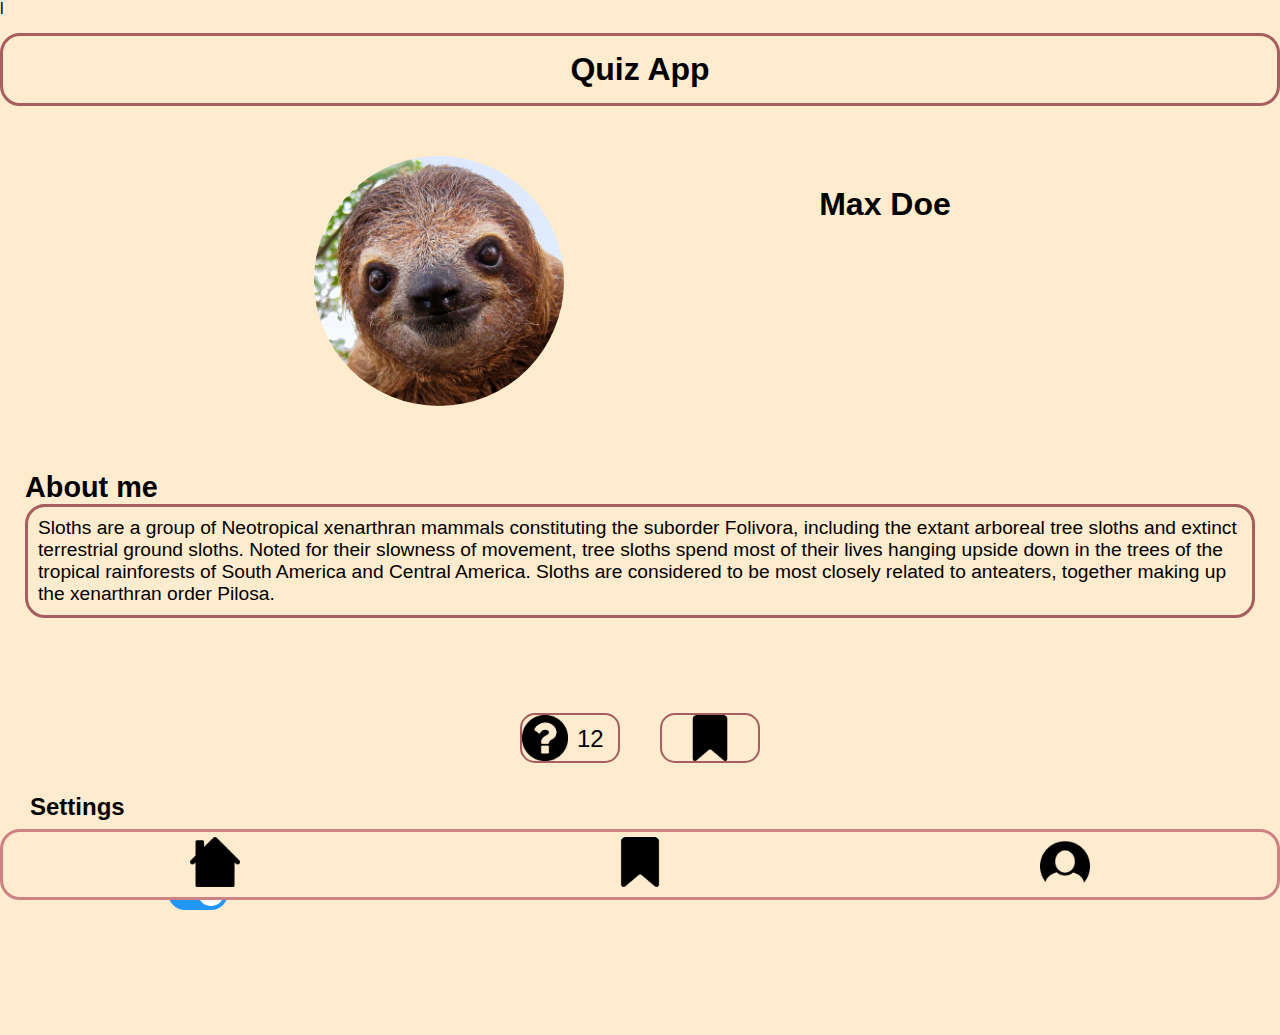
==== profile-index.html @ de660599 "update quiz" ====
<!DOCTYPE html>
<html lang="en">
  <head>
    <meta charset="UTF-8" />
    <meta http-equiv="X-UA-Compatible" content="IE=edge" />
    <meta name="viewport" content="width=device-width, initial-scale=1.0" />
    <link rel="stylesheet" href="styles.css" />
    <title>Quiz App</title></head
  >l
  <body>
    <h1>Quiz App</h1>
    <main>
      <img class="profilepic" src="profilepic.jpg" />
      <h1 class="max">Max Doe</h1>
      <div class="description">
        <h2>About me</h2>
        <p class="sloths">
          Sloths are a group of Neotropical xenarthran mammals constituting the
          suborder Folivora, including the extant arboreal tree sloths and
          extinct terrestrial ground sloths. Noted for their slowness of
          movement, tree sloths spend most of their lives hanging upside down in
          the trees of the tropical rainforests of South America and Central
          America. Sloths are considered to be most closely related to
          anteaters, together making up the xenarthran order Pilosa.
        </p>
      </div class="newicons">
      <button class="number"><p>12</p></button>
      <button class="bookmark2"></button>
    </main>
    <h2 class="settings">Settings</h2>
    <div class="dmode">
        <h2>Dark Mode</h2>
    <label class="switch">
        <input type="checkbox" checked>
        <span class="slider round"></span>
      </label>
    </div>
    <footer>
      <a href="index.html"><p class="home-icon"></p></a>
      <p class="bookmark-icon"></p>
      <a href="profile-index.html"><p class="profile-icon"></p></a>
    </footer>
  </body>
</html>
---- styles.css ----
* {
  margin: 0;
  padding: 0;
  box-sizing: border-box;
  background-color: blanchedalmond;
  font-family: "Gill Sans", "Gill Sans MT", Calibri, "Trebuchet MS", sans-serif;
}

h1 {
  display: flex;
  font-size: xx-large;
  font-family: "Gill Sans", "Gill Sans MT", Calibri, "Trebuchet MS", sans-serif;
  justify-content: center;
  border: 3px solid rgb(166, 94, 94);
  border-radius: 20px;
  padding: 15px;
  margin-bottom: 50px;
  margin-top: 15px;
}

main {
  display: flex;
  flex-wrap: wrap;
  justify-content: center;
  gap: 40px;
}
.container {
  display: flex;
  font-size: x-large;
  font-family: "Gill Sans", "Gill Sans MT", Calibri, "Trebuchet MS", sans-serif;
  justify-content: center;
  border: 3px solid rgb(166, 94, 94);
  border-radius: 20px;
  border-color: burlywood;
  flex-direction: column;
  width: 800px;
  background-color: rgb(166, 94, 94);
  max-width: 900px;
  min-width: 350px;
}
div {
  text-align: center;
  padding: 25px;
}
.question {
  border: 3px solid rgb(166, 94, 94);
  border-radius: 20px;
}
button {
  display: flex;
  align-self: center;
  font-size: large;
  font-family: "Gill Sans", "Gill Sans MT", Calibri, "Trebuchet MS", sans-serif;
  border-radius: 20px;
  border: 2px solid rgb(166, 94, 94);
  padding: 10px;
  padding-left: 20px;
  padding-right: 20px;
  margin-top: 30px;
}

footer {
  position: fixed;
  bottom: 0;
  border: 3px solid rgb(205, 131, 131);
  border-radius: 20px;
  display: flex;
  justify-content: space-around;
  width: 100%;
  padding-top: 5px;
}
.bookmark-icon {
  background-image: url("bookmark.png");
  background-repeat: no-repeat;
  background-size: contain;
  width: 50px;
  height: 50px;
  margin-bottom: 10px;
}
.home-icon {
  background-image: url("home.png");
  background-repeat: no-repeat;
  background-size: contain;
  width: 50px;
  height: 50px;
  margin-bottom: 10px;
}
.profile-icon {
  background-image: url("profile.png");
  background-repeat: no-repeat;
  background-size: contain;
  width: 50px;
  height: 50px;
  margin-bottom: 10px;
}
ul {
  display: flex;
  align-self: flex-start;
  margin-top: 20px;
  margin-bottom: 0px;
  border-radius: 20px;
}
.tags {
  display: flex;
  justify-content: flex-start;
  border: 2px solid rgb(166, 94, 94);
}
.tags p {
  flex-direction: column;
  border: 2px solid rgb(166, 94, 94);
  margin: 2px;
  font-size: medium;
  border-radius: 20px;
}

.profilepic {
  display: flex;
  align-self: flex-start;
  width: 250px;
  height: 250px;
  border-radius: 150px;
  margin-right: 200px;
}
.max {
  border: none;
  font-size: xx-large;
}
.description {
  display: block;
  text-align: left;
  font-family: "Gill Sans", "Gill Sans MT", Calibri, "Trebuchet MS", sans-serif;
  font-size: larger;
}
.sloths {
  display: block;
  font-family: "Gill Sans", "Gill Sans MT", Calibri, "Trebuchet MS", sans-serif;
  border-radius: 20px;
  border: 3px solid rgb(166, 94, 94);
  padding: 10px;
}
.newicon {
  display: flex;
  flex-direction: column;
}
.bookmark2 {
  background-image: url("bookmark.png");
  background-repeat: no-repeat;
  background-size: contain;
  background-position: center center;
  width: 100px;
  height: 50px;
  border-radius: 15px;
}
.number {
  background-image: url("questionmark.png");
  background-repeat: no-repeat;
  background-size: contain;
  background-position: left;
  text-align: right;
  width: 100px;
  height: 50px;
  border-radius: 15px;
}
.number p {
  font-size: x-large;
  margin-left: 35px;
}
.settings {
  padding: 30px;
  margin-right: 10px;
}
.dmode {
  display: flex;
  margin-bottom: 100px;
  gap: 20px;
}
.switch {
  position: relative;
  display: inline-block;
  width: 60px;
  height: 34px;
}

.switch input {
  opacity: 0;
  width: 0;
  height: 0;
}
.slider {
  position: absolute;
  cursor: pointer;
  top: 0;
  left: 0;
  right: 0;
  bottom: 0;
  background-color: #ccc;
  -webkit-transition: 0.4s;
  transition: 0.4s;
}

.slider:before {
  position: absolute;
  content: "";
  height: 26px;
  width: 26px;
  left: 4px;
  bottom: 4px;
  background-color: white;
  -webkit-transition: 0.4s;
  transition: 0.4s;
}

input:checked + .slider {
  background-color: #2196f3;
}

input:focus + .slider {
  box-shadow: 0 0 1px #2196f3;
}

input:checked + .slider:before {
  -webkit-transform: translateX(26px);
  -ms-transform: translateX(26px);
  transform: translateX(26px);
}

/* Rounded sliders */
.slider.round {
  border-radius: 34px;
}

.slider.round:before {
  border-radius: 50%;
}
.bookmark-tag {
  background-image: url("bookmark.png");
  background-size: contain;
  width: 40px;
  height: 40px;
  margin-top: -38px;
  margin-bottom: 10px;
  margin-left: 97%;
}
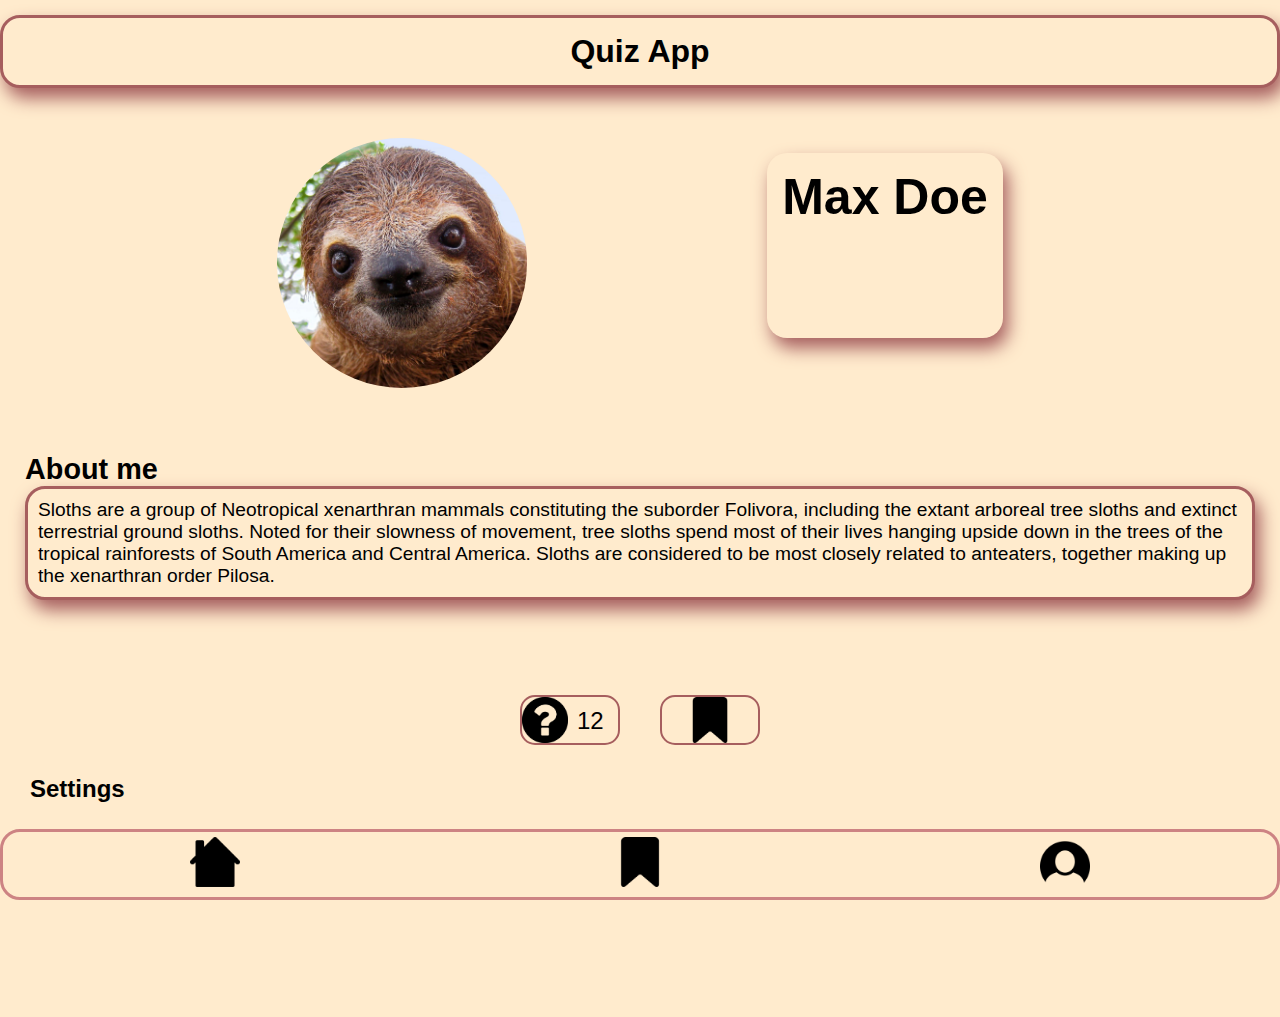
==== commit f9a4c8b7: "shadow" ====
--- a/profile-index.html
+++ b/profile-index.html
@@ -5,12 +5,13 @@
     <meta http-equiv="X-UA-Compatible" content="IE=edge" />
     <meta name="viewport" content="width=device-width, initial-scale=1.0" />
     <link rel="stylesheet" href="styles.css" />
-    <title>Quiz App</title></head
-  >l
+    <title>Quiz App</title>
+    <link href="/icons/questionmark.png" rel="icon"/>
+    </head>
   <body>
     <h1>Quiz App</h1>
     <main>
-      <img class="profilepic" src="profilepic.jpg" />
+      <img class="profilepic" src="/icons/profilepic.jpg" />
       <h1 class="max">Max Doe</h1>
       <div class="description">
         <h2>About me</h2>
--- a/styles.css
+++ b/styles.css
@@ -16,6 +16,7 @@
   padding: 15px;
   margin-bottom: 50px;
   margin-top: 15px;
+  box-shadow: 5px 10px 18px rgb(166, 94, 94);
 }
 
 main {
@@ -37,6 +38,7 @@
   background-color: rgb(166, 94, 94);
   max-width: 900px;
   min-width: 350px;
+  box-shadow: 5px 10px 18px #888888;
 }
 div {
   text-align: center;
@@ -70,7 +72,7 @@
   padding-top: 5px;
 }
 .bookmark-icon {
-  background-image: url("bookmark.png");
+  background-image: url("/icons/bookmark.png");
   background-repeat: no-repeat;
   background-size: contain;
   width: 50px;
@@ -78,7 +80,7 @@
   margin-bottom: 10px;
 }
 .home-icon {
-  background-image: url("home.png");
+  background-image: url("/icons/home.png");
   background-repeat: no-repeat;
   background-size: contain;
   width: 50px;
@@ -86,7 +88,7 @@
   margin-bottom: 10px;
 }
 .profile-icon {
-  background-image: url("profile.png");
+  background-image: url("/icons/profile.png");
   background-repeat: no-repeat;
   background-size: contain;
   width: 50px;
@@ -123,7 +125,7 @@
 }
 .max {
   border: none;
-  font-size: xx-large;
+  font-size: 50px;
 }
 .description {
   display: block;
@@ -137,13 +139,14 @@
   border-radius: 20px;
   border: 3px solid rgb(166, 94, 94);
   padding: 10px;
+  box-shadow: 5px 10px 18px rgb(166, 94, 94);
 }
 .newicon {
   display: flex;
   flex-direction: column;
 }
 .bookmark2 {
-  background-image: url("bookmark.png");
+  background-image: url("/icons/bookmark.png");
   background-repeat: no-repeat;
   background-size: contain;
   background-position: center center;
@@ -152,7 +155,7 @@
   border-radius: 15px;
 }
 .number {
-  background-image: url("questionmark.png");
+  background-image: url("/icons/questionmark.png");
   background-repeat: no-repeat;
   background-size: contain;
   background-position: left;
@@ -233,8 +236,9 @@
   border-radius: 50%;
 }
 .bookmark-tag {
-  background-image: url("bookmark.png");
-  background-size: contain;
+  background-image: url("/icons/bookmark.png");
+  background-size: contain;
+  background-color: transparent;
   width: 40px;
   height: 40px;
   margin-top: -38px;
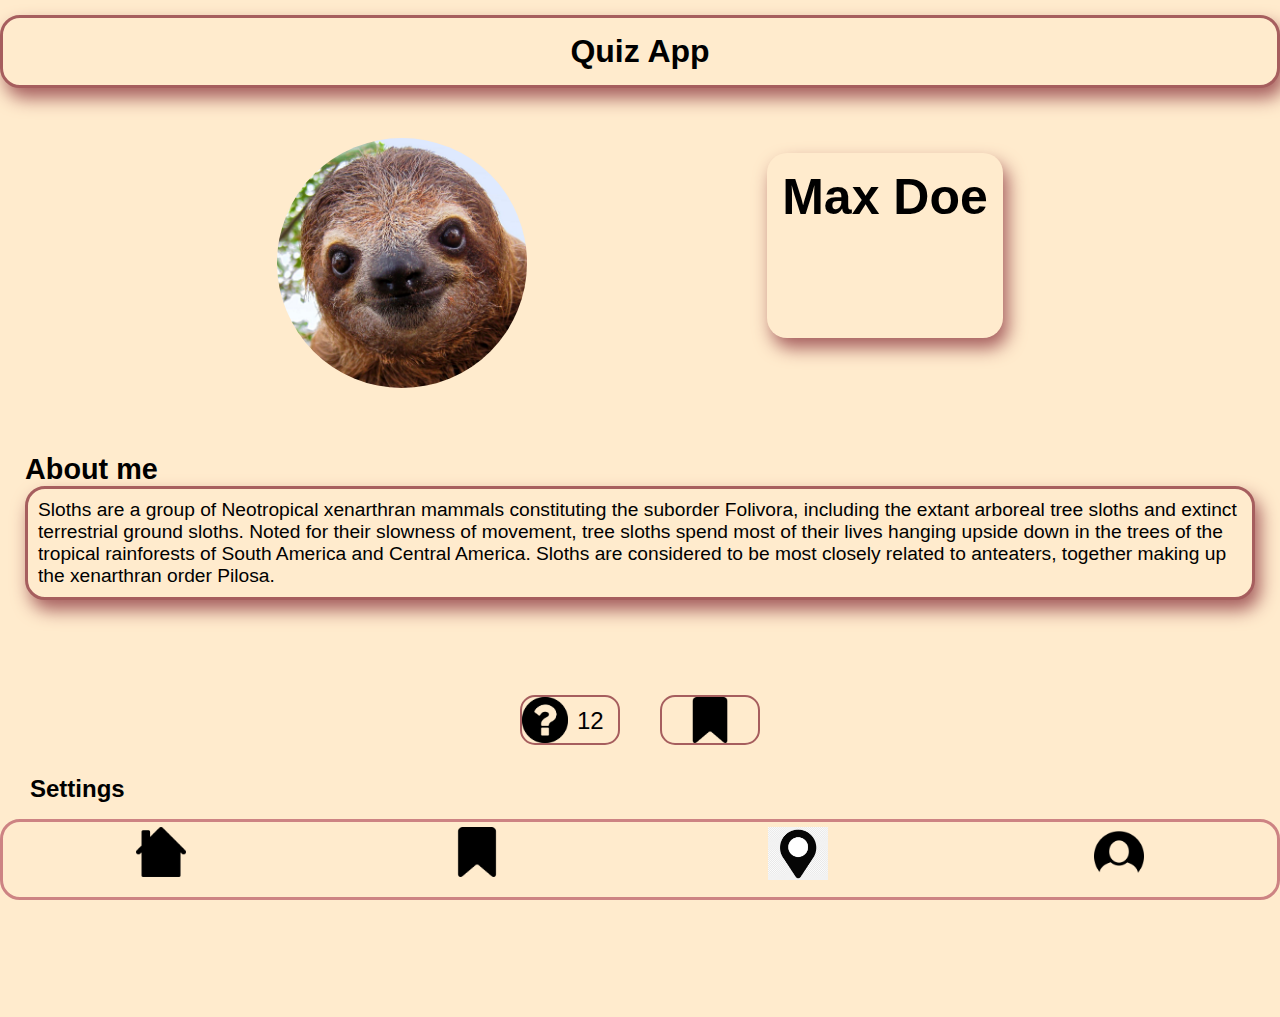
==== commit d2760f0a: "update-js" ====
--- a/profile-index.html
+++ b/profile-index.html
@@ -8,9 +8,9 @@
     <title>Quiz App</title>
     <link href="/icons/questionmark.png" rel="icon"/>
     </head>
-  <body>
+  <body data-js="body">
     <h1>Quiz App</h1>
-    <main>
+    <main id="mainSection">
       <img class="profilepic" src="/icons/profilepic.jpg" />
       <h1 class="max">Max Doe</h1>
       <div class="description">
@@ -32,14 +32,17 @@
     <div class="dmode">
         <h2>Dark Mode</h2>
     <label class="switch">
-        <input type="checkbox" checked>
+        <input type="checkbox" id="darkModeToggle"
+        data-js="dmode" class="dark-mode">
         <span class="slider round"></span>
       </label>
     </div>
     <footer>
       <a href="index.html"><p class="home-icon"></p></a>
-      <p class="bookmark-icon"></p>
+      <a href="bookmarkpage.html"><p class="bookmark-icon"></p></a>
+      <a href="form.html"><p class="gps-icon"></p></a>
       <a href="profile-index.html"><p class="profile-icon"></p></a>
     </footer>
+    <script src="/all.js"></script>
   </body>
 </html>
--- a/styles.css
+++ b/styles.css
@@ -61,6 +61,19 @@
   margin-top: 30px;
 }
 
+.answer-container {
+  display: flex;
+  align-self: center;
+  font-size: large;
+  font-family: "Gill Sans", "Gill Sans MT", Calibri, "Trebuchet MS", sans-serif;
+  border-radius: 20px;
+  border: 2px solid rgb(166, 94, 94);
+  padding: 10px;
+  padding-left: 20px;
+  padding-right: 20px;
+  margin-top: 30px;
+}
+
 footer {
   position: fixed;
   bottom: 0;
@@ -79,12 +92,25 @@
   height: 50px;
   margin-bottom: 10px;
 }
+.bookmark.active {
+  color: purple;
+}
 .home-icon {
   background-image: url("/icons/home.png");
   background-repeat: no-repeat;
   background-size: contain;
   width: 50px;
   height: 50px;
+  margin-bottom: 10px;
+}
+
+.gps-icon {
+  background-image: url("/icons/gps.png");
+  background-repeat: no-repeat;
+  background-size: contain;
+  background-color: transparent;
+  width: 60px;
+  height: 60px;
   margin-bottom: 10px;
 }
 .profile-icon {
@@ -172,6 +198,11 @@
   padding: 30px;
   margin-right: 10px;
 }
+.dark-mode * {
+  background-color: #222;
+  color: white;
+}
+
 .dmode {
   display: flex;
   margin-bottom: 100px;
@@ -228,6 +259,7 @@
 }
 
 /* Rounded sliders */
+
 .slider.round {
   border-radius: 34px;
 }
@@ -245,3 +277,38 @@
   margin-bottom: 10px;
   margin-left: 97%;
 }
+.bookmarked {
+  filter: invert(1); /* Change the color of the bookmark */
+}
+
+fieldset {
+  display: flex;
+  flex-direction: column;
+  font-size: x-large;
+  padding: 20px;
+  border-radius: 20px;
+  border-color: burlywood;
+}
+span#questionCounter.questionCounter {
+  font-size: small;
+  text-align: right;
+}
+textarea {
+  font-size: x-large;
+  border-radius: 20px;
+  border-color: burlywood;
+}
+span#answerCounter.answerCounter {
+  font-size: small;
+  text-align: right;
+}
+.sButton {
+  font-size: x-large;
+  border-radius: 20px;
+  border-color: burlywood;
+}
+.nTag {
+  font-size: x-large;
+  border-radius: 20px;
+  border-color: burlywood;
+}
